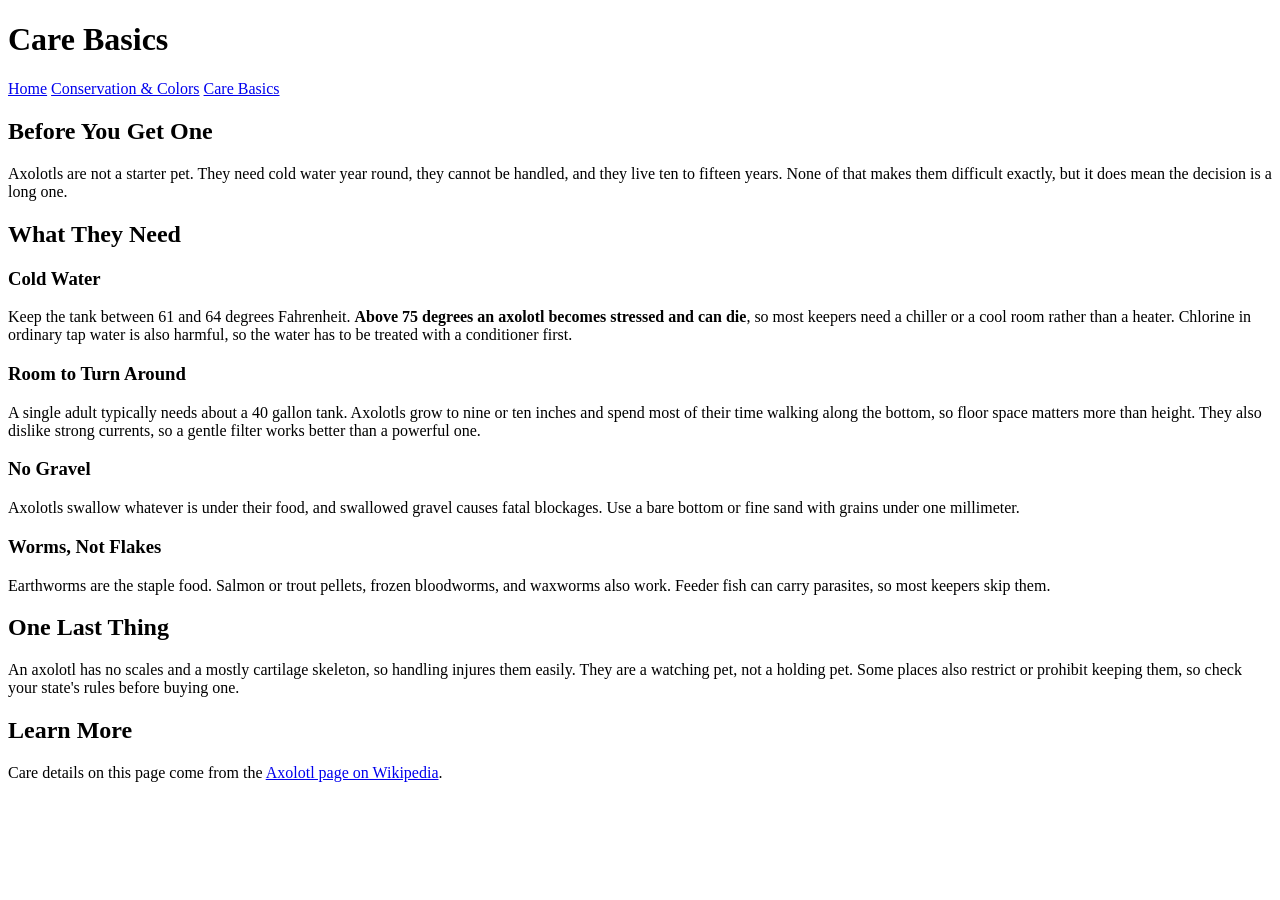
==== axolotl-care.html @ d0f76db1 "Add files via upload" ====
<!DOCTYPE html>
<html lang="en">
<head>
  <meta charset="UTF-8">
  <meta name="viewport" content="width=device-width, initial-scale=1.0">

  <!-- SEO: this page gets its own keyword-focused title and description -->
  <title>Axolotl Care Basics: Tank Size, Water Temperature, and Diet</title>
  <meta name="description" content="What it takes to keep an axolotl healthy at home: cold water, a 40 gallon tank, fine sand instead of gravel, gentle filtration, and an earthworm diet.">

  <!-- Two Google Fonts: Fredoka for headings, Nunito for body text -->
  <link rel="preconnect" href="https://fonts.googleapis.com">
  <link rel="preconnect" href="https://fonts.gstatic.com" crossorigin>
  <link href="https://fonts.googleapis.com/css2?family=Fredoka:wght@500;600&family=Nunito:ital,wght@0,400;0,700;1,400&display=swap" rel="stylesheet">

  <!-- Same external stylesheet as the home page -->
  <link rel="stylesheet" href="style.css">
</head>

<body>

  <h1>Care Basics</h1>

  <!-- Navigation between the pages -->
  <nav>
    <a href="index.html">Home</a>
    <a href="axolotl-facts.html">Conservation &amp; Colors</a>
    <a href="axolotl-care.html" class="current">Care Basics</a>
  </nav>

  <h2>Before You Get One</h2>
  <p>
    Axolotls are not a starter pet. They need cold water year round, they cannot be handled, and
    they live ten to fifteen years. None of that makes them difficult exactly, but it does mean the
    decision is a long one.
  </p>

  <h2>What They Need</h2>

  <h3>Cold Water</h3>
  <p>
    Keep the tank between 61 and 64 degrees Fahrenheit. <strong>Above 75 degrees an axolotl becomes
    stressed and can die</strong>, so most keepers need a chiller or a cool room rather than a
    heater. Chlorine in ordinary tap water is also harmful, so the water has to be treated with a
    conditioner first.
  </p>

  <h3>Room to Turn Around</h3>
  <p>
    A single adult typically needs about a 40 gallon tank. Axolotls grow to nine or ten inches and
    spend most of their time walking along the bottom, so floor space matters more than height.
    They also dislike strong currents, so a gentle filter works better than a powerful one.
  </p>

  <h3>No Gravel</h3>
  <p>
    Axolotls swallow whatever is under their food, and swallowed gravel causes fatal blockages. Use
    a bare bottom or fine sand with grains under one millimeter.
  </p>

  <h3>Worms, Not Flakes</h3>
  <p>
    Earthworms are the staple food. Salmon or trout pellets, frozen bloodworms, and waxworms also
    work. Feeder fish can carry parasites, so most keepers skip them.
  </p>

  <h2>One Last Thing</h2>
  <p>
    An axolotl has no scales and a mostly cartilage skeleton, so handling injures them easily. They
    are a watching pet, not a holding pet. Some places also restrict or prohibit keeping them, so
    check your state's rules before buying one.
  </p>

  <h2>Learn More</h2>
  <p>
    Care details on this page come from the
    <a href="https://en.wikipedia.org/wiki/Axolotl">Axolotl page on Wikipedia</a>.
  </p>

</body>
</html>
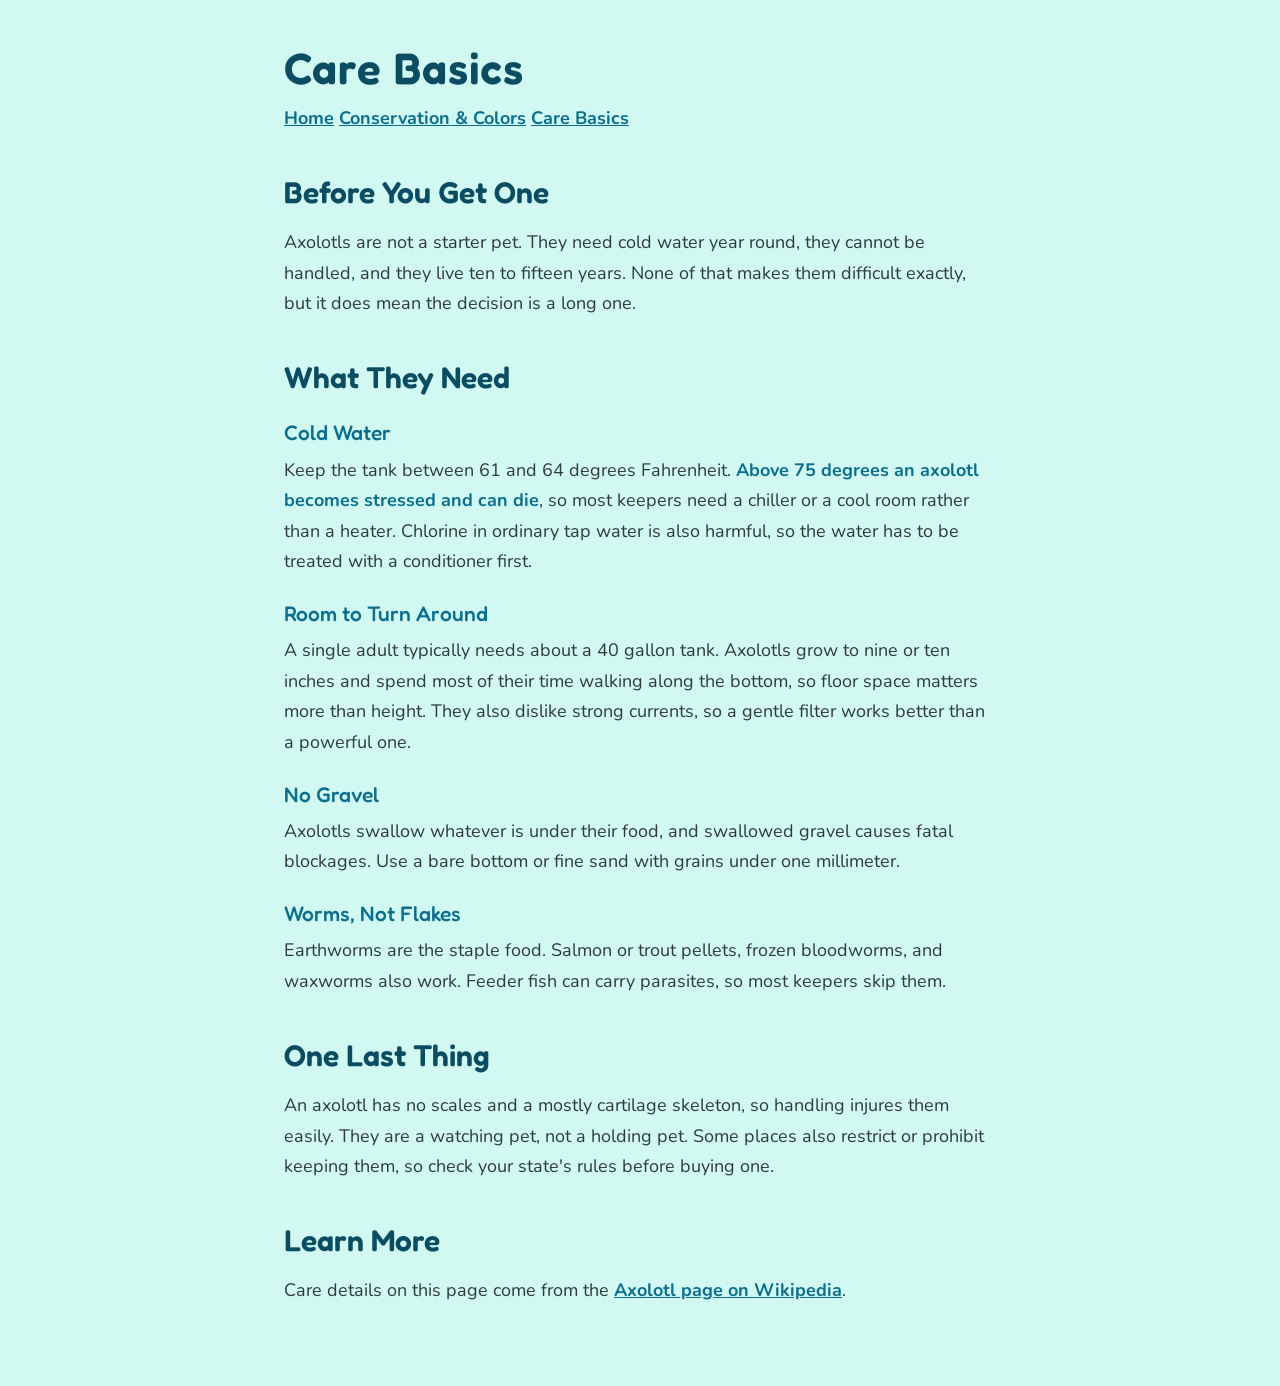
==== commit 203ab9ff: "Add files via upload" ====
--- a/axolotl-care.html
+++ b/axolotl-care.html
@@ -27,6 +27,8 @@
     <a href="axolotl-facts.html">Conservation &amp; Colors</a>
     <a href="axolotl-care.html" class="current">Care Basics</a>
   </nav>
+
+  <main id="content">
 
   <h2>Before You Get One</h2>
   <p>
@@ -77,5 +79,7 @@
     <a href="https://en.wikipedia.org/wiki/Axolotl">Axolotl page on Wikipedia</a>.
   </p>
 
+  </main>
+
 </body>
 </html>
--- a/style.css
+++ b/style.css
@@ -0,0 +1,290 @@
+/* ============================================================
+   All About Axolotls — site-wide stylesheet
+   Used by index.html, axolotl-facts.html, axolotl-care.html
+
+   BRAND TOKENS
+   --water   #d1f8f1  page background (shallow water)
+   --deep    #0A4D63  headings (deep water)
+   --teal    #096F91  links, accents
+   --bright  #27C2F5  decorative only: rules, icons, borders
+   --soft    #96E2D8  dividers and card edges
+   --ink     #2F3B3A  body text
+   --card    #FFFFFF  card and image backgrounds
+
+   SPACING SCALE  8 / 16 / 24 / 40 / 64
+   TYPE SCALE     44 / 30 / 21 / 18 / 15
+   ============================================================ */
+
+:root {
+  --water:  #d1f8f1;
+  --deep:   #0A4D63;
+  --teal:   #096F91;
+  --bright: #27C2F5;
+  --soft:   #96E2D8;
+  --ink:    #2F3B3A;
+  --card:   #FFFFFF;
+
+  --space-1: 8px;
+  --space-2: 16px;
+  --space-3: 24px;
+  --space-4: 40px;
+  --space-5: 64px;
+
+  --radius: 12px;
+  --shadow: 0 4px 12px rgba(10, 77, 99, 0.15);
+}
+
+/* ---------- BASE ---------- */
+
+* {
+  box-sizing: border-box;
+}
+
+body {
+  background-color: var(--water);
+  color: var(--ink);
+  font-family: "Nunito", Verdana, sans-serif;
+  font-size: 18px;
+  line-height: 1.7;
+  max-width: 760px;
+  margin: 0 auto;
+  padding: var(--space-4) var(--space-3) var(--space-5) var(--space-3);
+}
+
+/* ---------- TYPOGRAPHY ---------- */
+
+h1, h2, h3 {
+  font-family: "Fredoka", "Trebuchet MS", sans-serif;
+  color: var(--deep);
+  line-height: 1.25;
+}
+
+h1 {
+  font-weight: 600;
+  font-size: 44px;
+  letter-spacing: 1px;
+  margin: 0 0 var(--space-1) 0;
+}
+
+h2 {
+  font-weight: 600;
+  font-size: 30px;
+  margin: var(--space-4) 0 var(--space-2) 0;
+}
+
+h3 {
+  font-weight: 500;
+  font-size: 21px;
+  color: var(--teal);
+  margin: var(--space-3) 0 var(--space-1) 0;
+}
+
+p {
+  margin: 0 0 var(--space-2) 0;
+}
+
+.tagline {
+  font-style: italic;
+  font-size: 21px;
+  color: var(--teal);
+  margin: 0 0 var(--space-3) 0;
+}
+
+strong {
+  font-weight: 700;
+  color: var(--teal);
+}
+
+a {
+  color: var(--teal);
+  font-weight: 700;
+}
+
+a:hover {
+  color: var(--deep);
+}
+
+a:focus-visible,
+.button:focus-visible {
+  outline: 3px solid var(--teal);
+  outline-offset: 3px;
+}
+
+/* ---------- HEADER AND NAVIGATION ---------- */
+
+.site-header {
+  border-bottom: 3px solid var(--bright);
+  padding-bottom: var(--space-2);
+  margin-bottom: var(--space-4);
+}
+
+.site-nav {
+  margin-top: var(--space-2);
+}
+
+.site-nav a {
+  display: inline-block;
+  margin-right: var(--space-3);
+  font-size: 15px;
+  letter-spacing: 0.5px;
+  text-decoration: none;
+  padding-bottom: 2px;
+}
+
+.site-nav a:hover {
+  border-bottom: 2px solid var(--bright);
+}
+
+.site-nav a.current {
+  color: var(--deep);
+  border-bottom: 2px solid var(--deep);
+}
+
+/* ---------- IMAGES ---------- */
+
+figure {
+  margin: 0 0 var(--space-3) 0;
+}
+
+img {
+  display: block;
+  width: 100%;
+  background-color: var(--card);
+  border: 6px solid var(--card);
+  border-radius: var(--radius);
+  box-shadow: var(--shadow);
+}
+
+.hero img {
+  height: 420px;
+  object-fit: cover;
+}
+
+figcaption {
+  font-size: 15px;
+  color: var(--teal);
+  margin-top: var(--space-1);
+}
+
+/* ---------- CARDS ---------- */
+
+.card-set {
+  display: grid;
+  gap: var(--space-2);
+  margin: var(--space-3) 0;
+}
+
+.card {
+  background-color: var(--card);
+  border: 2px solid var(--soft);
+  border-radius: var(--radius);
+  padding: var(--space-3);
+}
+
+.card h3 {
+  margin-top: 0;
+}
+
+.card p:last-child {
+  margin-bottom: 0;
+}
+
+/* ---------- ICONS ---------- */
+
+.icon {
+  width: 36px;
+  height: 36px;
+  display: block;
+  margin-bottom: var(--space-1);
+  stroke: var(--bright);
+  stroke-width: 2.5;
+  stroke-linecap: round;
+  stroke-linejoin: round;
+  fill: none;
+}
+
+/* ---------- COLOR SWATCHES ---------- */
+
+.swatch-set {
+  display: grid;
+  grid-template-columns: repeat(4, 1fr);
+  gap: var(--space-2);
+  margin: var(--space-3) 0;
+  padding: 0;
+  list-style: none;
+}
+
+.swatch-set li {
+  text-align: center;
+  font-size: 15px;
+  color: var(--deep);
+}
+
+.swatch {
+  display: block;
+  height: 64px;
+  border: 4px solid var(--card);
+  border-radius: var(--radius);
+  box-shadow: var(--shadow);
+  margin-bottom: var(--space-1);
+}
+
+/* ---------- BUTTON ---------- */
+
+.button {
+  display: inline-block;
+  background-color: var(--teal);
+  color: var(--card);
+  font-family: "Fredoka", "Trebuchet MS", sans-serif;
+  font-size: 17px;
+  font-weight: 500;
+  text-decoration: none;
+  padding: 12px var(--space-3);
+  border-radius: var(--radius);
+  box-shadow: var(--shadow);
+}
+
+.button:hover {
+  background-color: var(--deep);
+  color: var(--card);
+}
+
+/* ---------- CALLOUT ---------- */
+
+.callout {
+  background-color: var(--card);
+  border-left: 6px solid var(--bright);
+  border-radius: var(--radius);
+  padding: var(--space-3);
+  margin: var(--space-3) 0;
+}
+
+.callout p:last-child {
+  margin-bottom: 0;
+}
+
+/* ---------- FOOTER ---------- */
+
+.site-footer {
+  border-top: 2px solid var(--soft);
+  margin-top: var(--space-5);
+  padding-top: var(--space-2);
+  font-size: 15px;
+  color: var(--teal);
+}
+
+.site-footer p {
+  margin-bottom: var(--space-1);
+}
+
+/* ---------- SMALL SCREENS ---------- */
+
+@media (max-width: 600px) {
+  body {
+    font-size: 17px;
+    padding: var(--space-3) var(--space-2) var(--space-4) var(--space-2);
+  }
+  h1 { font-size: 34px; }
+  h2 { font-size: 25px; }
+  .swatch-set { grid-template-columns: repeat(2, 1fr); }
+}
